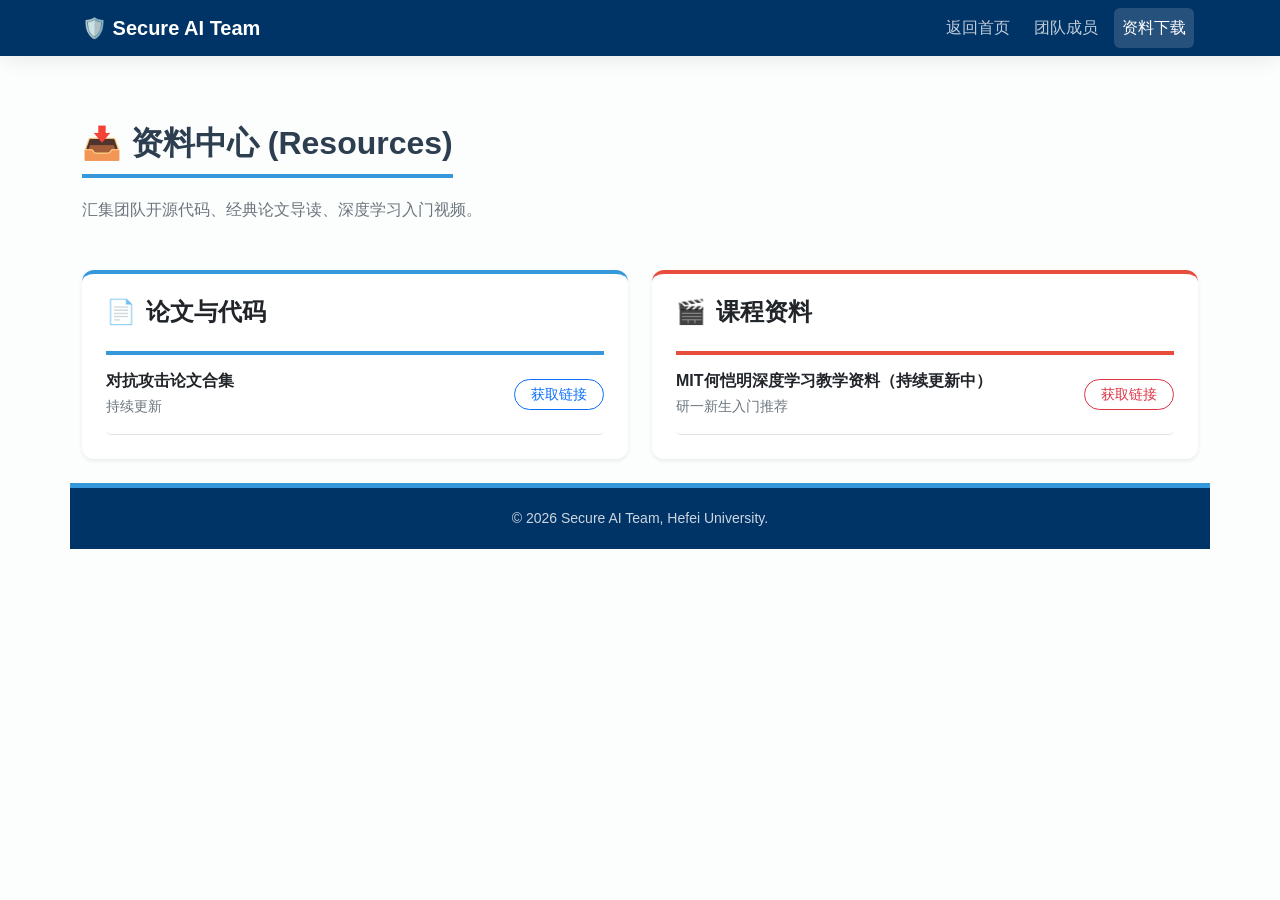
==== downloads.html @ c620650b "Update downloads.html" ====
<!DOCTYPE html>
<html lang="zh-CN">
<head>
    <meta charset="UTF-8">
    <meta name="viewport" content="width=device-width, initial-scale=1.0">
    <title>资料下载 | Secure AI Team</title>
    <link href="https://cdn.jsdelivr.net/npm/bootstrap@5.3.0/dist/css/bootstrap.min.css" rel="stylesheet">
    <style>
        body { font-family: -apple-system, BlinkMacSystemFont, "Segoe UI", Roboto, sans-serif; color: #333; padding-top: 76px; background-color: #fcfdfd; }
        :root { --academic-blue: #003366; --accent-blue: #3498db; }
        .navbar { background-color: var(--academic-blue); box-shadow: 0 4px 20px rgba(0, 0, 0, 0.08); }
        .navbar-brand { font-weight: 700; color: #fff !important; }
        .nav-link { color: rgba(255, 255, 255, 0.75) !important; font-weight: 500; margin: 0 4px; border-radius: 6px;}
        .nav-link:hover, .nav-link.active { color: #fff !important; background-color: rgba(255, 255, 255, 0.15); }
        .section-title { font-weight: 700; color: #2c3e50; padding-bottom: 12px; border-bottom: 4px solid var(--accent-blue); display: inline-block; margin-bottom: 20px; }
        footer { background-color: var(--academic-blue); color: rgba(255, 255, 255, 0.8); padding: 20px 0; border-top: 5px solid var(--accent-blue); margin-top: 50px;}
    </style>
</head>
<body>

    <nav class="navbar navbar-expand-lg fixed-top navbar-dark">
        <div class="container">
            <a class="navbar-brand" href="index.html">🛡️ Secure AI Team</a>
            <button class="navbar-toggler" type="button" data-bs-toggle="collapse" data-bs-target="#navbarNav">
                <span class="navbar-toggler-icon"></span>
            </button>
            <div class="collapse navbar-collapse" id="navbarNav">
                <ul class="navbar-nav ms-auto">
                    <li class="nav-item"><a class="nav-link" href="index.html">返回首页</a></li>
                    <li class="nav-item"><a class="nav-link" href="team.html">团队成员</a></li>
                    <li class="nav-item"><a class="nav-link active" href="downloads.html">资料下载</a></li>
                </ul>
            </div>
        </div>
    </nav>

    <div class="container py-5 mb-5">
        <h2 class="section-title">📥 资料中心 (Resources)</h2>
        <p class="text-secondary mb-5">汇集团队开源代码、经典论文导读、深度学习入门视频。</p>
        
        <div class="row g-4">
            
<div class="col-md-6">
                <div class="card p-4 h-100 shadow-sm border-0" style="border-top: 4px solid var(--accent-blue) !important; border-radius: 12px;">
                    <h4 class="fw-bold mb-4 text-dark d-flex align-items-center">
                        <span style="font-size: 1.5rem; margin-right: 10px;">📄</span> 论文与代码
                    </h4>
                    <div class="list-group list-group-flush">
                        <div class="list-group-item px-0 py-3 d-flex justify-content-between align-items-center border-bottom">
                            <div>
                                <h6 class="mb-1 fw-bold">对抗攻击论文合集</h6>
                                <small class="text-secondary">持续更新</small>
                            </div>
                            <a href="https://drive.google.com/drive/folders/1iJW9vkczNXmfkkDdp648GiRP7vK-SDsh" target="_blank" class="btn btn-sm btn-outline-primary rounded-pill px-3 flex-shrink-0 ms-3">获取链接</a>
                        </div> </div>
                </div>
            </div>

            <div class="col-md-6">
                <div class="card p-4 h-100 shadow-sm border-0" style="border-top: 4px solid #e74c3c !important; border-radius: 12px;"> 
                    <h4 class="fw-bold mb-4 text-dark d-flex align-items-center">
                        <span style="font-size: 1.5rem; margin-right: 10px;">🎬</span> 课程资料
                    </h4>
                    <div class="list-group list-group-flush">
                        <div class="list-group-item bg-transparent px-0 py-3 d-flex justify-content-between align-items-center border-bottom">
                            <div>
                                <h6 class="mb-1 fw-bold">MIT何恺明深度学习教学资料（持续更新中）</h6>
                                <small class="text-secondary">研一新生入门推荐</small>
                            </div>
                            <a href="https://drive.google.com/drive/folders/1hRCwNspINjLUa8OhjznTcR-M175eH6wo" target="_blank" class="btn btn-sm btn-outline-danger rounded-pill px-3 flex-shrink-0 ms-3">获取链接</a>
                        </div>
                    </div>
                </div>
            </div>
    <footer class="text-center">
        <p class="small mb-0">&copy; 2026 Secure AI Team, Hefei University.</p>
    </footer>

    <script src="https://cdn.jsdelivr.net/npm/bootstrap@5.3.0/dist/js/bootstrap.bundle.min.js"></script>
</body>
</html>
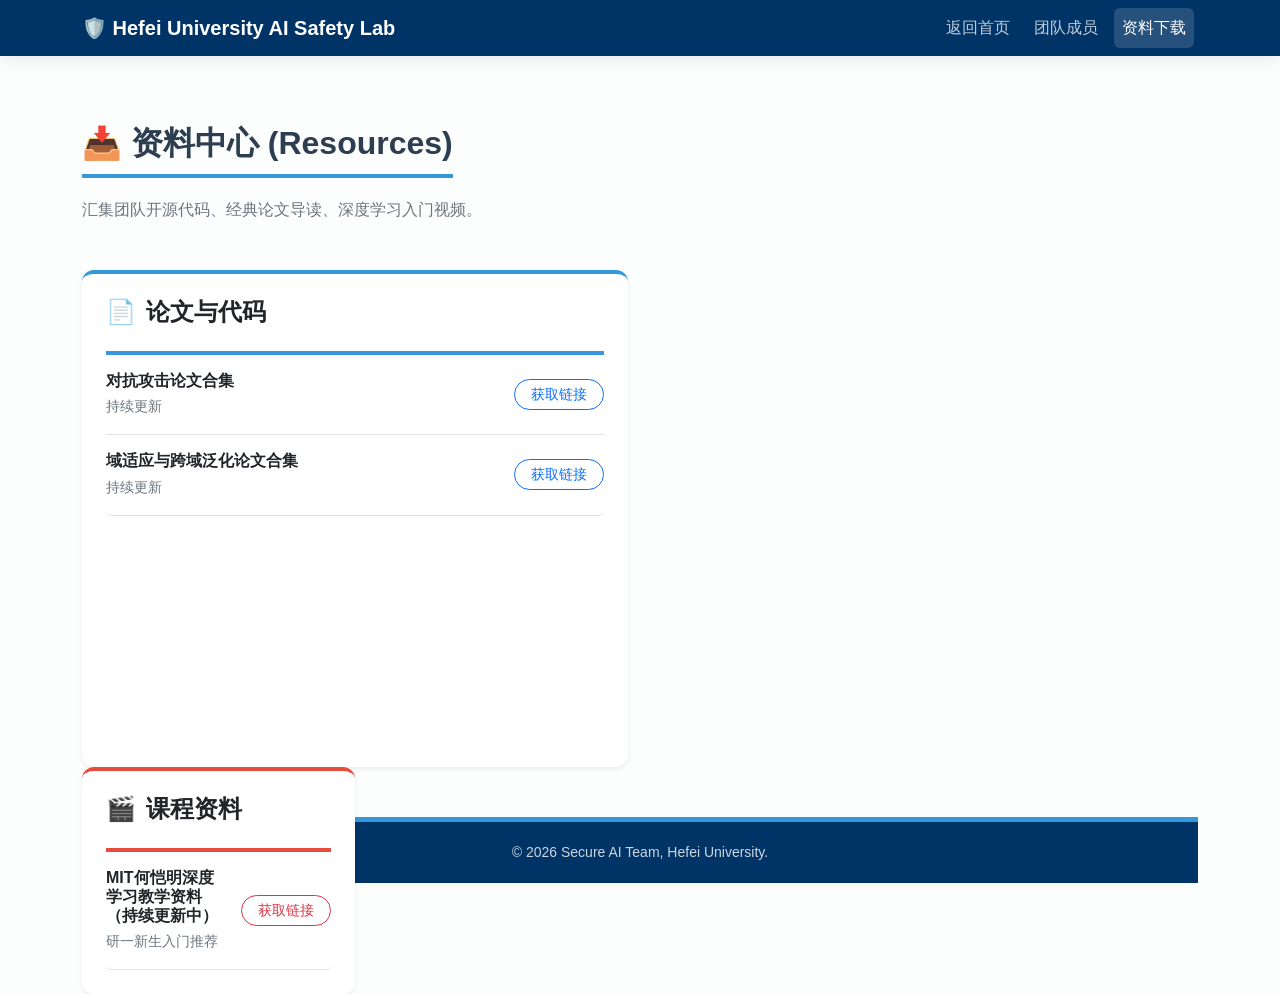
==== commit 9628742e: "Update downloads.html" ====
--- a/downloads.html
+++ b/downloads.html
@@ -3,7 +3,7 @@
 <head>
     <meta charset="UTF-8">
     <meta name="viewport" content="width=device-width, initial-scale=1.0">
-    <title>资料下载 | Secure AI Team</title>
+    <title>资料下载 | Hefei University AI Safety Lab</title>
     <link href="https://cdn.jsdelivr.net/npm/bootstrap@5.3.0/dist/css/bootstrap.min.css" rel="stylesheet">
     <style>
         body { font-family: -apple-system, BlinkMacSystemFont, "Segoe UI", Roboto, sans-serif; color: #333; padding-top: 76px; background-color: #fcfdfd; }
@@ -20,7 +20,7 @@
 
     <nav class="navbar navbar-expand-lg fixed-top navbar-dark">
         <div class="container">
-            <a class="navbar-brand" href="index.html">🛡️ Secure AI Team</a>
+            <a class="navbar-brand" href="index.html">🛡️ Hefei University AI Safety Lab</a>
             <button class="navbar-toggler" type="button" data-bs-toggle="collapse" data-bs-target="#navbarNav">
                 <span class="navbar-toggler-icon"></span>
             </button>
@@ -34,48 +34,85 @@
         </div>
     </nav>
 
-    <div class="container py-5 mb-5">
-        <h2 class="section-title">📥 资料中心 (Resources)</h2>
-        <p class="text-secondary mb-5">汇集团队开源代码、经典论文导读、深度学习入门视频。</p>
+<!-- 整个资料中心区域开始：顶部留白py-5，底部留白mb-5 -->
+<div class="container py-5 mb-5">
+    <!-- 区域标题：资料中心 -->
+    <h2 class="section-title">📥 资料中心 (Resources)</h2>
+    <!-- 副标题说明：文字灰色，底部留出5单位间距 -->
+    <p class="text-secondary mb-5">汇集团队开源代码、经典论文导读、深度学习入门视频。</p>
+    
+    <!-- 行容器：用来放左右两个卡片 g-4=卡片之间间距 -->
+    <div class="row g-4">
         
-        <div class="row g-4">
-            
-<div class="col-md-6">
-                <div class="card p-4 h-100 shadow-sm border-0" style="border-top: 4px solid var(--accent-blue) !important; border-radius: 12px;">
-                    <h4 class="fw-bold mb-4 text-dark d-flex align-items-center">
-                        <span style="font-size: 1.5rem; margin-right: 10px;">📄</span> 论文与代码
-                    </h4>
-                    <div class="list-group list-group-flush">
-                        <div class="list-group-item px-0 py-3 d-flex justify-content-between align-items-center border-bottom">
-                            <div>
-                                <h6 class="mb-1 fw-bold">对抗攻击论文合集</h6>
-                                <small class="text-secondary">持续更新</small>
-                            </div>
-                            <a href="https://drive.google.com/drive/folders/1iJW9vkczNXmfkkDdp648GiRP7vK-SDsh" target="_blank" class="btn btn-sm btn-outline-primary rounded-pill px-3 flex-shrink-0 ms-3">获取链接</a>
-                        </div> </div>
+        <!-- 左边卡片：占一行的一半宽度（中等屏幕以上） -->
+        <div class="col-md-6">
+            <!-- 卡片样式：内边距p-4，高度100%，阴影，无边框 -->
+            <!-- 顶部蓝色边框4px，圆角12px -->
+            <div class="card p-4 h-100 shadow-sm border-0" style="border-top: 4px solid var(--accent-blue) !important; border-radius: 12px;">
+                <!-- 卡片标题：加粗，底部间距4，图标+文字 -->
+                <h4 class="fw-bold mb-4 text-dark d-flex align-items-center">
+                    <span style="font-size: 1.5rem; margin-right: 10px;">📄</span> 论文与代码
+                </h4>
+                
+                <!-- 列表组：放资料条目 -->
+                <div class="list-group list-group-flush">
+                    <!-- 一个资料项：上下内边距3，左右0，两端对齐 -->
+                    <div class="list-group-item px-0 py-3 d-flex justify-content-between align-items-center border-bottom">
+                        <!-- 左侧：标题 + 说明文字 -->
+                        <div>
+                            <h6 class="mb-1 fw-bold">对抗攻击论文合集</h6> <!-- 资料名称 -->
+                            <small class="text-secondary">持续更新</small>       <!-- 小字说明 -->
+                        </div>
+                        <!-- 右侧：按钮链接，蓝色边框，圆角椭圆，跳转链接 -->
+                        <a href="https://drive.google.com/drive/folders/1iJW9vkczNXmfkkDdp648GiRP7vK-SDsh" target="_blank" class="btn btn-sm btn-outline-primary rounded-pill px-3 flex-shrink-0 ms-3">获取链接</a>
+                    </div> 
+                                        <!-- 一个资料项：上下内边距3，左右0，两端对齐 -->
+                    <div class="list-group-item px-0 py-3 d-flex justify-content-between align-items-center border-bottom">
+                        <!-- 左侧：标题 + 说明文字 -->
+                        <div>
+                            <h6 class="mb-1 fw-bold">域适应与跨域泛化论文合集</h6> <!-- 资料名称 -->
+                            <small class="text-secondary">持续更新</small>       <!-- 小字说明 -->
+                        </div>
+                        <!-- 右侧：按钮链接，蓝色边框，圆角椭圆，跳转链接 -->
+                        <a href="https://drive.google.com/drive/folders/1k2HOfedSZ_I_HzJjk8EPzw0FCpbhs09_?usp=drive_link" target="_blank" class="btn btn-sm btn-outline-primary rounded-pill px-3 flex-shrink-0 ms-3">获取链接</a>
                 </div>
             </div>
+        </div>
 
-            <div class="col-md-6">
-                <div class="card p-4 h-100 shadow-sm border-0" style="border-top: 4px solid #e74c3c !important; border-radius: 12px;"> 
-                    <h4 class="fw-bold mb-4 text-dark d-flex align-items-center">
-                        <span style="font-size: 1.5rem; margin-right: 10px;">🎬</span> 课程资料
-                    </h4>
-                    <div class="list-group list-group-flush">
-                        <div class="list-group-item bg-transparent px-0 py-3 d-flex justify-content-between align-items-center border-bottom">
-                            <div>
-                                <h6 class="mb-1 fw-bold">MIT何恺明深度学习教学资料（持续更新中）</h6>
-                                <small class="text-secondary">研一新生入门推荐</small>
-                            </div>
-                            <a href="https://drive.google.com/drive/folders/1hRCwNspINjLUa8OhjznTcR-M175eH6wo" target="_blank" class="btn btn-sm btn-outline-danger rounded-pill px-3 flex-shrink-0 ms-3">获取链接</a>
+        <!-- 右边卡片：同样占一行的一半宽度 -->
+        <div class="col-md-6">
+            <!-- 卡片：顶部红色边框4px，圆角12px -->
+            <div class="card p-4 h-100 shadow-sm border-0" style="border-top: 4px solid #e74c3c !important; border-radius: 12px;"> 
+                <!-- 卡片标题：电影图标 + 课程资料 -->
+                <h4 class="fw-bold mb-4 text-dark d-flex align-items-center">
+                    <span style="font-size: 1.5rem; margin-right: 10px;">🎬</span> 课程资料
+                </h4>
+                
+                <!-- 资料列表 -->
+                <div class="list-group list-group-flush">
+                    <!-- 资料项：背景透明，无边框 -->
+                    <div class="list-group-item bg-transparent px-0 py-3 d-flex justify-content-between align-items-center border-bottom">
+                        <!-- 左侧：资料名称 + 说明 -->
+                        <div>
+                            <h6 class="mb-1 fw-bold">MIT何恺明深度学习教学资料（持续更新中）</h6>
+                            <small class="text-secondary">研一新生入门推荐</small>
                         </div>
+                        <!-- 右侧：红色按钮，跳转链接 -->
+                        <a href="https://drive.google.com/drive/folders/1J-MU5ZzPZ1Orm47GMff7TEwCutQzTVc0" class="btn btn-sm btn-outline-danger rounded-pill px-3 flex-shrink-0 ms-3">获取链接</a>
                     </div>
                 </div>
             </div>
-    <footer class="text-center">
-        <p class="small mb-0">&copy; 2026 Secure AI Team, Hefei University.</p>
-    </footer>
+        </div>
+    </div> <!-- 结束row -->
+</div> <!-- 结束资料中心container -->
 
-    <script src="https://cdn.jsdelivr.net/npm/bootstrap@5.3.0/dist/js/bootstrap.bundle.min.js"></script>
+<!-- 页脚：居中显示 -->
+<footer class="text-center">
+    <!-- 版权文字：小号字体，底部无间距 -->
+    <p class="small mb-0">&copy; 2026 Secure AI Team, Hefei University.</p>
+</footer>
+
+<!-- 引入Bootstrap的JS：让按钮、下拉、折叠等功能生效 -->
+<script src="https://cdn.jsdelivr.net/npm/bootstrap@5.3.0/dist/js/bootstrap.bundle.min.js"></script>
 </body>
 </html>
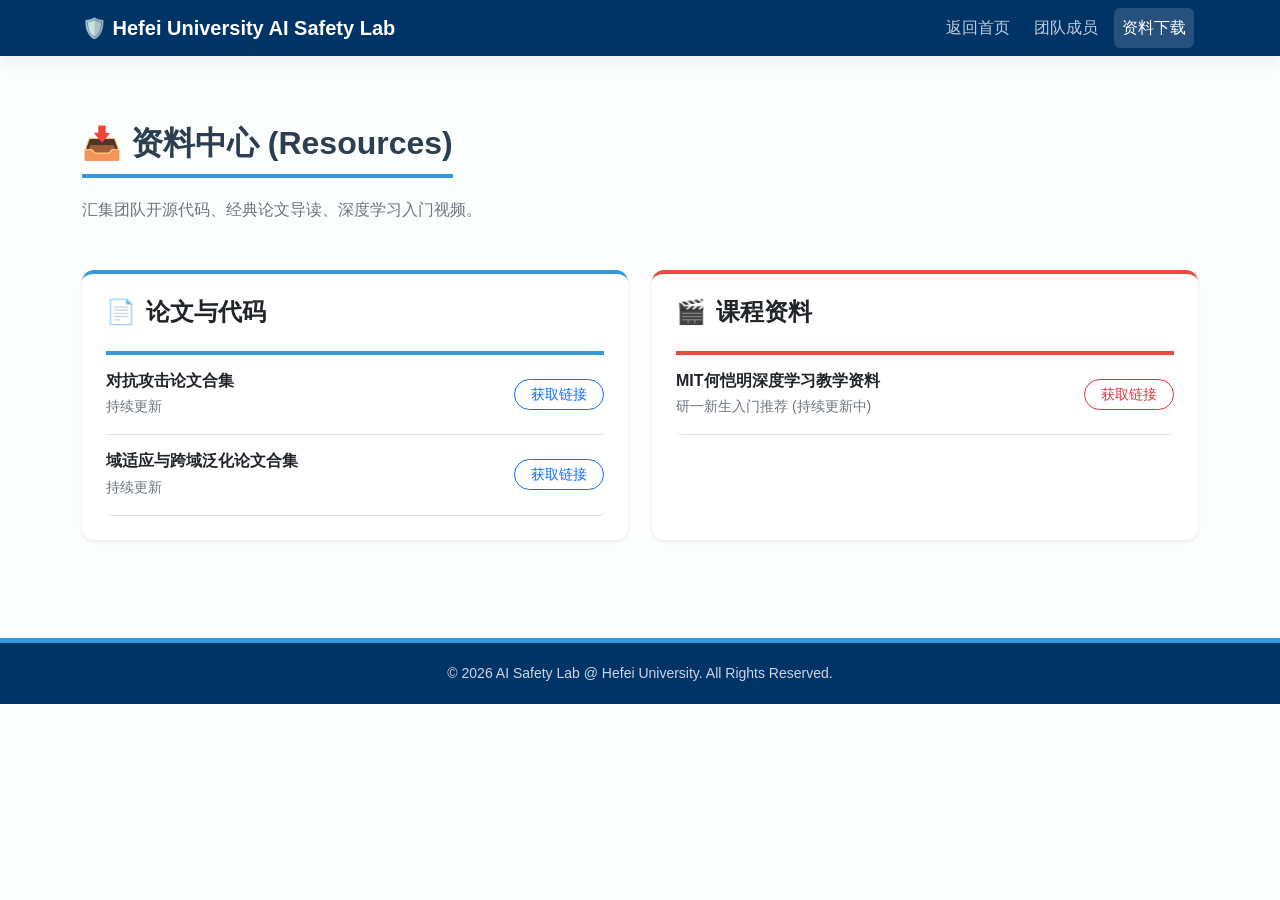
==== commit 4939e5a6: "Update downloads.html" ====
--- a/downloads.html
+++ b/downloads.html
@@ -34,85 +34,55 @@
         </div>
     </nav>
 
-<!-- 整个资料中心区域开始：顶部留白py-5，底部留白mb-5 -->
-<div class="container py-5 mb-5">
-    <!-- 区域标题：资料中心 -->
-    <h2 class="section-title">📥 资料中心 (Resources)</h2>
-    <!-- 副标题说明：文字灰色，底部留出5单位间距 -->
-    <p class="text-secondary mb-5">汇集团队开源代码、经典论文导读、深度学习入门视频。</p>
-    
-    <!-- 行容器：用来放左右两个卡片 g-4=卡片之间间距 -->
-    <div class="row g-4">
+    <div class="container py-5 mb-5">
         
-        <!-- 左边卡片：占一行的一半宽度（中等屏幕以上） -->
-        <div class="col-md-6">
-            <!-- 卡片样式：内边距p-4，高度100%，阴影，无边框 -->
-            <!-- 顶部蓝色边框4px，圆角12px -->
-            <div class="card p-4 h-100 shadow-sm border-0" style="border-top: 4px solid var(--accent-blue) !important; border-radius: 12px;">
-                <!-- 卡片标题：加粗，底部间距4，图标+文字 -->
-                <h4 class="fw-bold mb-4 text-dark d-flex align-items-center">
-                    <span style="font-size: 1.5rem; margin-right: 10px;">📄</span> 论文与代码
-                </h4>
-                
-                <!-- 列表组：放资料条目 -->
-                <div class="list-group list-group-flush">
-                    <!-- 一个资料项：上下内边距3，左右0，两端对齐 -->
-                    <div class="list-group-item px-0 py-3 d-flex justify-content-between align-items-center border-bottom">
-                        <!-- 左侧：标题 + 说明文字 -->
-                        <div>
-                            <h6 class="mb-1 fw-bold">对抗攻击论文合集</h6> <!-- 资料名称 -->
-                            <small class="text-secondary">持续更新</small>       <!-- 小字说明 -->
+        <h2 class="section-title">📥 资料中心 (Resources)</h2>
+        <p class="text-secondary mb-5">汇集团队开源代码、经典论文导读、深度学习入门视频。</p>
+        
+        <div class="row g-4">
+            
+            <div class="col-md-6">
+                <div class="card p-4 h-100 shadow-sm border-0" style="border-top: 4px solid var(--accent-blue) !important; border-radius: 12px;">
+                    
+                    <h4 class="fw-bold mb-4 text-dark d-flex align-items-center">
+                        <span style="font-size: 1.5rem; margin-right: 10px;">📄</span> 论文与代码
+                    </h4>
+                    
+                    <div class="list-group list-group-flush">
+                        <div class="list-group-item px-0 py-3 d-flex justify-content-between align-items-center border-bottom">
+                            <div>
+                                <h6 class="mb-1 fw-bold">对抗攻击论文合集</h6>
+                                <small class="text-secondary">持续更新</small>
+                            </div>
+                            <a href="https://drive.google.com/drive/folders/1iJW9vkczNXmfkkDdp648GiRP7vK-SDsh" target="_blank" class="btn btn-sm btn-outline-primary rounded-pill px-3 flex-shrink-0 ms-3">获取链接</a>
+                        </div> 
+                        
+                        <div class="list-group-item px-0 py-3 d-flex justify-content-between align-items-center border-bottom">
+                            <div>
+                                <h6 class="mb-1 fw-bold">域适应与跨域泛化论文合集</h6>
+                                <small class="text-secondary">持续更新</small>
+                            </div>
+                            <a href="https://drive.google.com/drive/folders/1k2HOfedSZ_I_HzJjk8EPzw0FCpbhs09_?usp=drive_link" target="_blank" class="btn btn-sm btn-outline-primary rounded-pill px-3 flex-shrink-0 ms-3">获取链接</a>
                         </div>
-                        <!-- 右侧：按钮链接，蓝色边框，圆角椭圆，跳转链接 -->
-                        <a href="https://drive.google.com/drive/folders/1iJW9vkczNXmfkkDdp648GiRP7vK-SDsh" target="_blank" class="btn btn-sm btn-outline-primary rounded-pill px-3 flex-shrink-0 ms-3">获取链接</a>
-                    </div> 
-                                        <!-- 一个资料项：上下内边距3，左右0，两端对齐 -->
-                    <div class="list-group-item px-0 py-3 d-flex justify-content-between align-items-center border-bottom">
-                        <!-- 左侧：标题 + 说明文字 -->
-                        <div>
-                            <h6 class="mb-1 fw-bold">域适应与跨域泛化论文合集</h6> <!-- 资料名称 -->
-                            <small class="text-secondary">持续更新</small>       <!-- 小字说明 -->
+                    </div> </div> </div> <div class="col-md-6">
+                <div class="card p-4 h-100 shadow-sm border-0" style="border-top: 4px solid #e74c3c !important; border-radius: 12px;"> 
+                    
+                    <h4 class="fw-bold mb-4 text-dark d-flex align-items-center">
+                        <span style="font-size: 1.5rem; margin-right: 10px;">🎬</span> 课程资料
+                    </h4>
+                    
+                    <div class="list-group list-group-flush">
+                        <div class="list-group-item bg-transparent px-0 py-3 d-flex justify-content-between align-items-center border-bottom">
+                            <div>
+                                <h6 class="mb-1 fw-bold">MIT何恺明深度学习教学资料</h6>
+                                <small class="text-secondary">研一新生入门推荐 (持续更新中)</small>
+                            </div>
+                            <a href="https://drive.google.com/drive/folders/1J-MU5ZzPZ1Orm47GMff7TEwCutQzTVc0" target="_blank" class="btn btn-sm btn-outline-danger rounded-pill px-3 flex-shrink-0 ms-3">获取链接</a>
                         </div>
-                        <!-- 右侧：按钮链接，蓝色边框，圆角椭圆，跳转链接 -->
-                        <a href="https://drive.google.com/drive/folders/1k2HOfedSZ_I_HzJjk8EPzw0FCpbhs09_?usp=drive_link" target="_blank" class="btn btn-sm btn-outline-primary rounded-pill px-3 flex-shrink-0 ms-3">获取链接</a>
-                </div>
-            </div>
-        </div>
+                    </div> </div> </div> </div> </div> <footer class="text-center">
+        <p class="small mb-0">&copy; 2026 AI Safety Lab @ Hefei University. All Rights Reserved.</p>
+    </footer>
 
-        <!-- 右边卡片：同样占一行的一半宽度 -->
-        <div class="col-md-6">
-            <!-- 卡片：顶部红色边框4px，圆角12px -->
-            <div class="card p-4 h-100 shadow-sm border-0" style="border-top: 4px solid #e74c3c !important; border-radius: 12px;"> 
-                <!-- 卡片标题：电影图标 + 课程资料 -->
-                <h4 class="fw-bold mb-4 text-dark d-flex align-items-center">
-                    <span style="font-size: 1.5rem; margin-right: 10px;">🎬</span> 课程资料
-                </h4>
-                
-                <!-- 资料列表 -->
-                <div class="list-group list-group-flush">
-                    <!-- 资料项：背景透明，无边框 -->
-                    <div class="list-group-item bg-transparent px-0 py-3 d-flex justify-content-between align-items-center border-bottom">
-                        <!-- 左侧：资料名称 + 说明 -->
-                        <div>
-                            <h6 class="mb-1 fw-bold">MIT何恺明深度学习教学资料（持续更新中）</h6>
-                            <small class="text-secondary">研一新生入门推荐</small>
-                        </div>
-                        <!-- 右侧：红色按钮，跳转链接 -->
-                        <a href="https://drive.google.com/drive/folders/1J-MU5ZzPZ1Orm47GMff7TEwCutQzTVc0" class="btn btn-sm btn-outline-danger rounded-pill px-3 flex-shrink-0 ms-3">获取链接</a>
-                    </div>
-                </div>
-            </div>
-        </div>
-    </div> <!-- 结束row -->
-</div> <!-- 结束资料中心container -->
-
-<!-- 页脚：居中显示 -->
-<footer class="text-center">
-    <!-- 版权文字：小号字体，底部无间距 -->
-    <p class="small mb-0">&copy; 2026 Secure AI Team, Hefei University.</p>
-</footer>
-
-<!-- 引入Bootstrap的JS：让按钮、下拉、折叠等功能生效 -->
-<script src="https://cdn.jsdelivr.net/npm/bootstrap@5.3.0/dist/js/bootstrap.bundle.min.js"></script>
+    <script src="https://cdn.jsdelivr.net/npm/bootstrap@5.3.0/dist/js/bootstrap.bundle.min.js"></script>
 </body>
 </html>
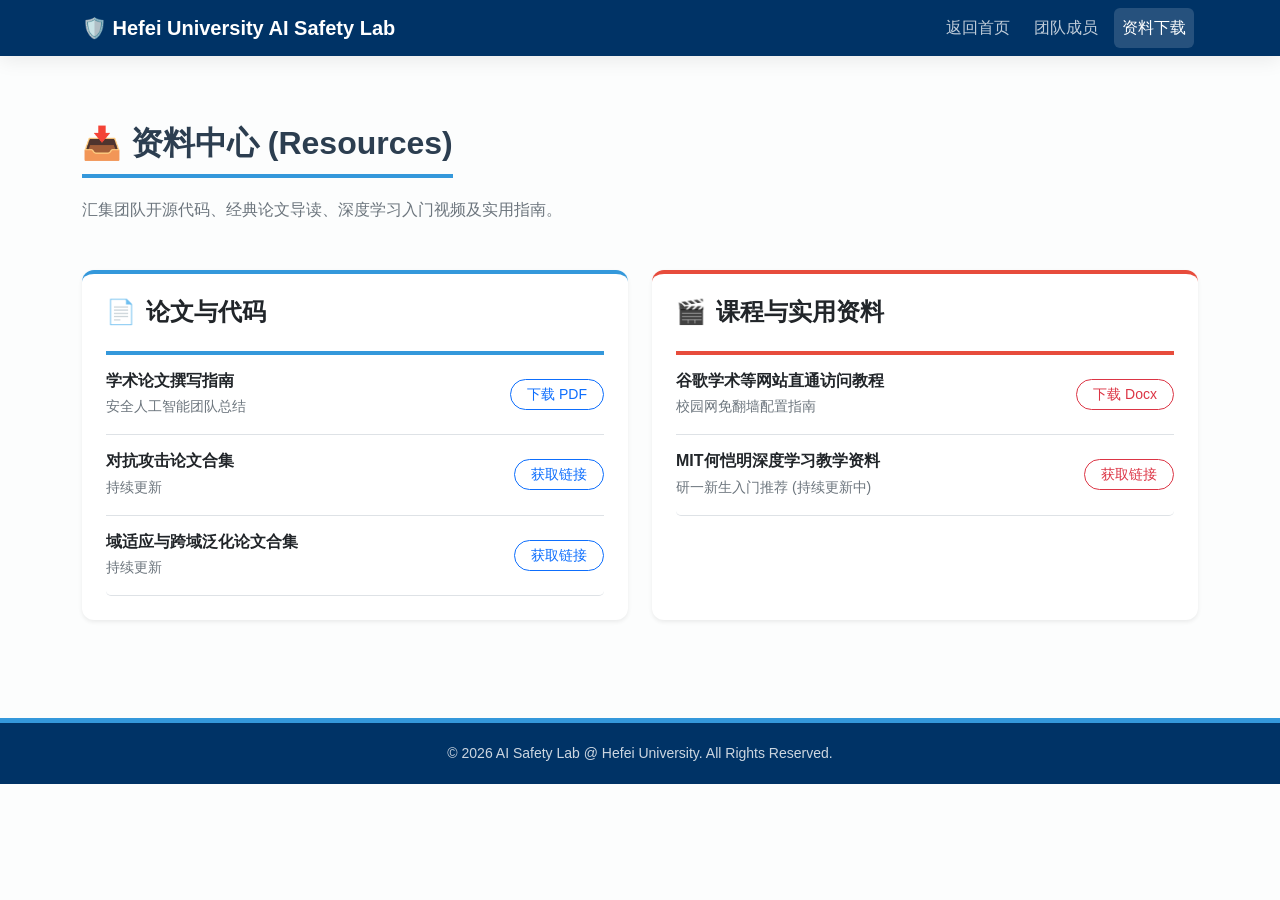
==== commit 3757fe01: "Update downloads.html" ====
--- a/downloads.html
+++ b/downloads.html
@@ -37,7 +37,7 @@
     <div class="container py-5 mb-5">
         
         <h2 class="section-title">📥 资料中心 (Resources)</h2>
-        <p class="text-secondary mb-5">汇集团队开源代码、经典论文导读、深度学习入门视频。</p>
+        <p class="text-secondary mb-5">汇集团队开源代码、经典论文导读、深度学习入门视频及实用指南。</p>
         
         <div class="row g-4">
             
@@ -49,6 +49,15 @@
                     </h4>
                     
                     <div class="list-group list-group-flush">
+                        
+                        <div class="list-group-item px-0 py-3 d-flex justify-content-between align-items-center border-bottom">
+                            <div>
+                                <h6 class="mb-1 fw-bold">学术论文撰写指南 </h6>
+                                <small class="text-secondary">安全人工智能团队总结</small>
+                            </div>
+                            <a href="assets/papers/学术论文撰写-安全人工智能团队.pdf" target="_blank" class="btn btn-sm btn-outline-primary rounded-pill px-3 flex-shrink-0 ms-3">下载 PDF</a>
+                        </div> 
+
                         <div class="list-group-item px-0 py-3 d-flex justify-content-between align-items-center border-bottom">
                             <div>
                                 <h6 class="mb-1 fw-bold">对抗攻击论文合集</h6>
@@ -64,14 +73,28 @@
                             </div>
                             <a href="https://drive.google.com/drive/folders/1k2HOfedSZ_I_HzJjk8EPzw0FCpbhs09_?usp=drive_link" target="_blank" class="btn btn-sm btn-outline-primary rounded-pill px-3 flex-shrink-0 ms-3">获取链接</a>
                         </div>
-                    </div> </div> </div> <div class="col-md-6">
+
+                    </div> 
+                </div> 
+            </div> 
+            
+            <div class="col-md-6">
                 <div class="card p-4 h-100 shadow-sm border-0" style="border-top: 4px solid #e74c3c !important; border-radius: 12px;"> 
                     
                     <h4 class="fw-bold mb-4 text-dark d-flex align-items-center">
-                        <span style="font-size: 1.5rem; margin-right: 10px;">🎬</span> 课程资料
+                        <span style="font-size: 1.5rem; margin-right: 10px;">🎬</span> 课程与实用资料
                     </h4>
                     
                     <div class="list-group list-group-flush">
+
+                        <div class="list-group-item bg-transparent px-0 py-3 d-flex justify-content-between align-items-center border-bottom">
+                            <div>
+                                <h6 class="mb-1 fw-bold">谷歌学术等网站直通访问教程</h6>
+                                <small class="text-secondary">校园网免翻墙配置指南</small>
+                            </div>
+                            <a href="assets/papers//谷歌学术等网站直通访问教程.docx" target="_blank" class="btn btn-sm btn-outline-danger rounded-pill px-3 flex-shrink-0 ms-3">下载 Docx</a>
+                        </div>
+
                         <div class="list-group-item bg-transparent px-0 py-3 d-flex justify-content-between align-items-center border-bottom">
                             <div>
                                 <h6 class="mb-1 fw-bold">MIT何恺明深度学习教学资料</h6>
@@ -79,7 +102,15 @@
                             </div>
                             <a href="https://drive.google.com/drive/folders/1J-MU5ZzPZ1Orm47GMff7TEwCutQzTVc0" target="_blank" class="btn btn-sm btn-outline-danger rounded-pill px-3 flex-shrink-0 ms-3">获取链接</a>
                         </div>
-                    </div> </div> </div> </div> </div> <footer class="text-center">
+
+                    </div> 
+                </div> 
+            </div> 
+
+        </div> 
+    </div> 
+    
+    <footer class="text-center">
         <p class="small mb-0">&copy; 2026 AI Safety Lab @ Hefei University. All Rights Reserved.</p>
     </footer>
 
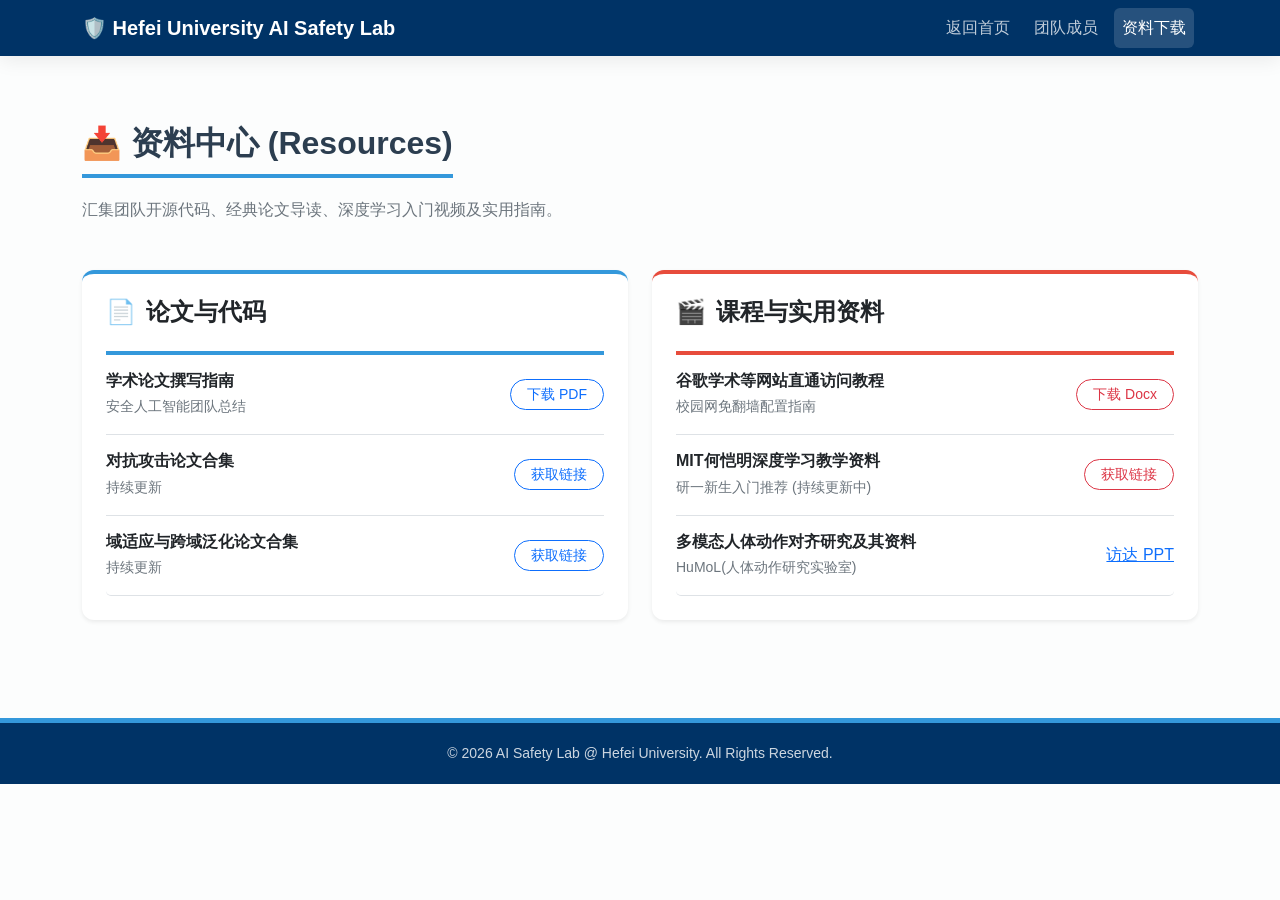
==== commit 7b04544d: "Update downloads.html" ====
--- a/downloads.html
+++ b/downloads.html
@@ -102,6 +102,13 @@
                             </div>
                             <a href="https://drive.google.com/drive/folders/1J-MU5ZzPZ1Orm47GMff7TEwCutQzTVc0" target="_blank" class="btn btn-sm btn-outline-danger rounded-pill px-3 flex-shrink-0 ms-3">获取链接</a>
                         </div>
+                        <div class="list-group-item bg-transparent px-0 py-3 d-flex justify-content-between align-items-center border-bottom">
+                            <div>
+                                <h6 class="mb-1 fw-bold">多模态人体动作对齐研究及其资料</h6>
+                                <small class="text-secondary">HuMoL(人体动作研究实验室)</small>
+                            </div>
+                            <a href="https://mp.weixin.qq.com/s/6BrmM-9A5YuPWVHQzFpd-g">访达 PPT</a>
+                        </div>
 
                     </div> 
                 </div> 
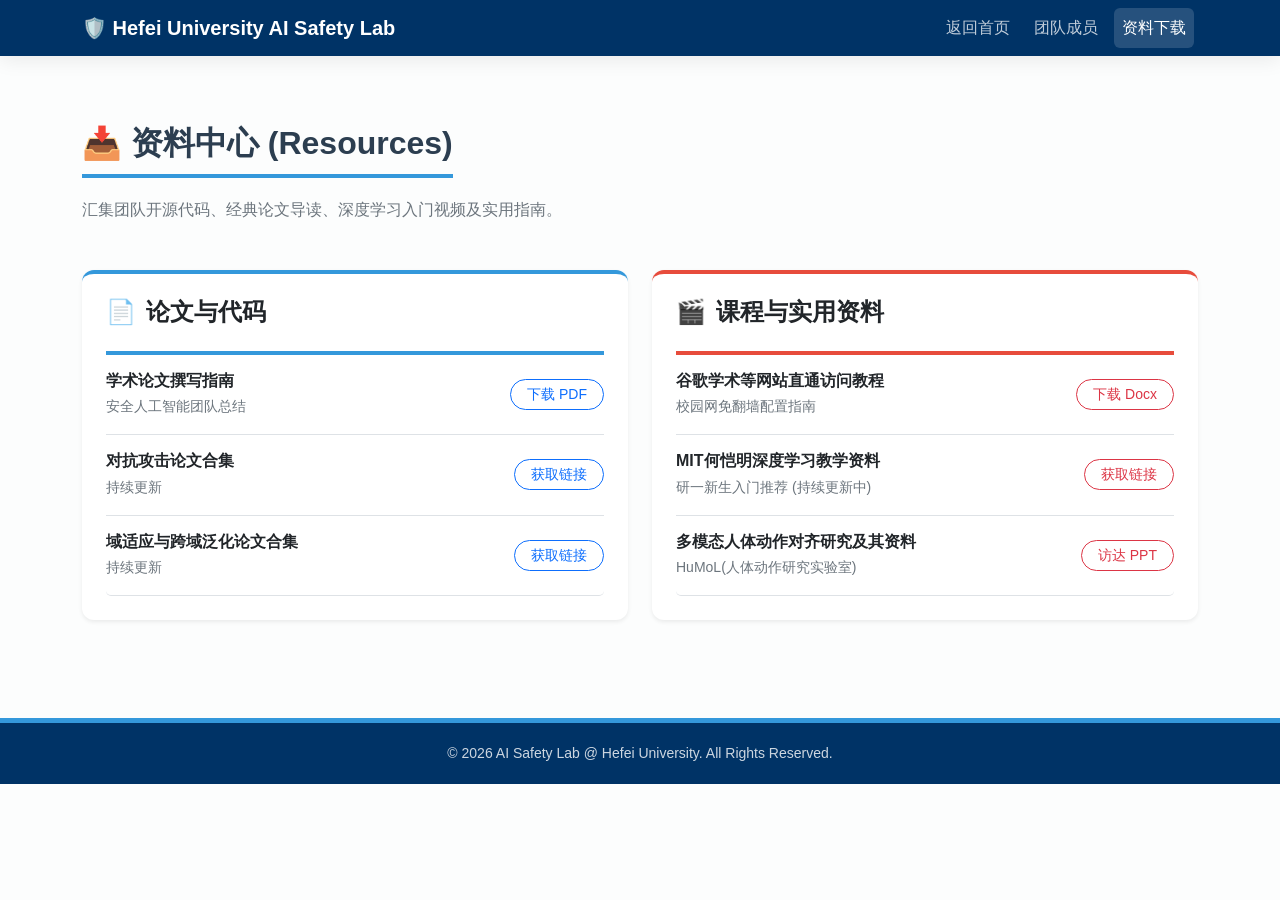
==== commit 4a4a9827: "Update downloads.html" ====
--- a/downloads.html
+++ b/downloads.html
@@ -107,7 +107,7 @@
                                 <h6 class="mb-1 fw-bold">多模态人体动作对齐研究及其资料</h6>
                                 <small class="text-secondary">HuMoL(人体动作研究实验室)</small>
                             </div>
-                            <a href="https://mp.weixin.qq.com/s/6BrmM-9A5YuPWVHQzFpd-g">访达 PPT</a>
+                            <a href="https://mp.weixin.qq.com/s/6BrmM-9A5YuPWVHQzFpd-g" target="_blank" class="btn btn-sm btn-outline-danger rounded-pill px-3 flex-shrink-0 ms-3">访达 PPT</a>
                         </div>
 
                     </div> 
